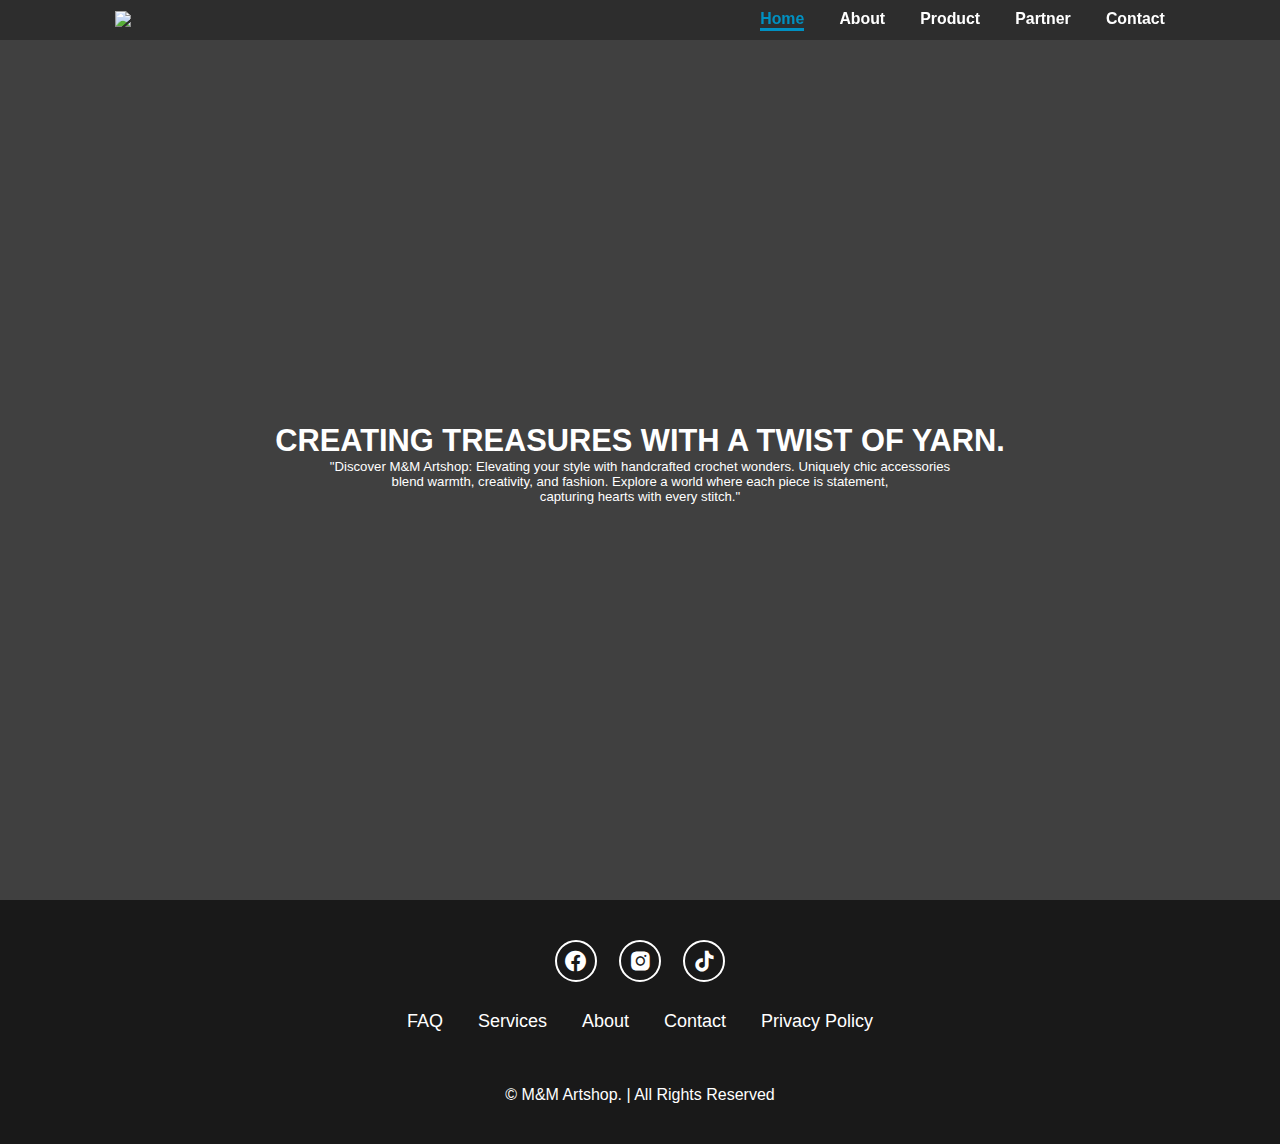
==== index.html @ b20b190f "Add files via upload" ====
<!DOCTYPE html>
<html lang="en">
<head>
    <meta charset="UTF-8">
    <meta name="viewport" content="width=device-width, initial-scale=1.0">
    <title>M&M Artshop.</title>
    <link rel="stylesheet" href="style.css">
    <link href='https://unpkg.com/boxicons@2.1.4/css/boxicons.min.css' rel='stylesheet'>
    <link rel="icon" type="icon" href="Images/icon.png" sizes="32x32">
</head>
<body>

    <header class="header">
        <a href="index.html" class="logo"><img src="Images/logomandm.png"></a>
        <i id="menu-icon" class='bx bx-menu'></i>
        <nav class="navbar">
            <a href="index.html" class="active">Home</a>
            <a href="about.html">About</a>
            <a href="products.html">Product</a>
            <a href="partner.html">Partner</a>
            <a href="contact.html">Contact</a>
        </nav>
    </header>
<div class="homebg">
    <section class="home" id="home">
    <div class="home-content"> 
        <h1>CREATING TREASURES WITH A TWIST OF YARN.</h1>
        <p>"Discover M&M Artshop: Elevating your style with handcrafted crochet wonders. 
        Uniquely chic accessories<br> blend warmth, creativity, and fashion. 
        Explore a world where each piece is statement, <br> capturing hearts with every stitch."</p>
    </div>
    </section>
</div>

    <footer class="footer">

        <div class="social">
            <a href="https://www.facebook.com/artshopmnm" target="_blank"><i class='bx bxl-facebook-circle'></i></a>
            
            <a href="https://www.instagram.com/artshopmm.ph?utm_source=ig_web_button_share_sheet&igsh=ZDNlZDc0MzIxNw==" target="_blank"><i class='bx bxl-instagram-alt'></i></a>
            
            <a href="https://www.tiktok.com/@artshopmandm.ph?is_from_webapp=1&sender_device=pc" target="_blank"><i class='bx bxl-tiktok'></i></a>
        </div>

        <ul class="list">
            <li>
                <a href="#">FAQ</a>
            </li>
            <li>
                <a href="#">Services</a>
            </li>
            <li>
                <a href="about.html">About</a>
            </li>
            <li>
                <a href="contact.html">Contact</a>
            </li>
            <li>
                <a href="#">Privacy Policy</a>
            </li>
        </ul>
        <p class="copyright">
            © M&M Artshop. | All Rights Reserved
        </p>
    </footer>

    <script src="script.js"></script>
</body>

<!--Charles Marion S. Barandoc-->
<!--DCPET1-1-->
</html>
---- style.css ----
* {
    margin: 0;
    padding: 0;
    box-sizing: border-box;
    text-decoration: none;
    border: none;
    outline: none;
    scroll-behavior: smooth;
    font-family: "Poppins", sans-serif;
}

:root {
    --header-color: rgba(0, 0, 0, 0.299);
    --bg-color: white;
    --text-color: white;
    --main-color: rgb(0, 144, 193);
    --box-color: rgb(127, 127, 127);
    --box-border: rgb(25, 25, 25);
}

html {
    font-size: 62.5%;
    overflow-x: hidden;
}

body {
    color: var(--text-color);
}

.homebg {
    width: 100%;
    height: 100vh;
}

.header {
    position: fixed;
    top: 0;
    left: 0;
    width: 100%;
    padding: 1.1rem 9%;
    background: var(--header-color);
    backdrop-filter: blur(10px);
    display: flex;
    justify-content: space-between;
    align-items: center;
    z-index: 100;
}

.logo img {
    width: 128px;
    z-index: 1;
}

.logo {
    margin-right: auto;
    transition: 0.3s ease;
    cursor: pointer;
}

.logo:hover {
    transform: scale(1.1);
}

.navbar {
    display: flex;
    justify-content: flex-end;
    align-items: center;
}    

.navbar a {
    font-size: 1.8rem;
    color: white;
    margin-left: 4rem;
    font-weight: 600;
    transition: 0.3s ease;
    border-bottom: 3px solid transparent;
}

.navbar a:hover,
.navbar a.active {
    color: var(--main-color);
    border-bottom: 3px solid var(--main-color);
}
#menu-icon {
    font-size: 3.6rem;
    color: white;
    display: none;
    cursor: pointer;
}

section {
    min-height: 100vh;
    padding: 10rem 9% 10rem;
}

.btn {
    display: inline-block;
    padding: 1rem 2.8rem;
    background-color: rgb(0, 144, 193);
    border-radius: 4rem;
    font-size: 1.6rem;
    color: white;
    border: 2px solid transparent;
    letter-spacing: 0.1rem;
    font-weight: 600;
    transition: 0.3s ease;
    cursor: pointer;
}

.btn:hover {
    transform: scale(1.05);
    background: var(--bg-color);
    color: var(--main-color);
    border: 2px solid var(--main-color);
}

.homebg {
    background-image: linear-gradient(rgba(0,0,0,0.75), rgba(0,0,0,0.75)),url(Images/background.png);
    background-size: cover;
    background-position: center;
    width: 100%;
    height: 100vh;
}

.home {
    display: flex;
    justify-content: center;
    align-items: center;
    flex-direction: column;
    gap: 1rem;

}

.home-content {
    display: flex;
    align-items: center;
    justify-content: center;
    flex-direction: column;
    text-align: center;
    margin-top: 3rem;

}

.home-content h1 {
    font-size: 3.5rem;
    font-weight: 800;
}

.home-content p {
    font-size: 1.5rem;
    font-weight: 100;
    width: 1000px;
}

.aboutbg {
    background: linear-gradient(rgba(0,0,0,0.75), rgba(0,0,0,0.75)),url(Images/bg.png);
    background-size: cover;
    background-position: center;
    width: 100%;
    height: 100%;
    position: relative;
}

.about {
    display: flex;
    justify-content: space-between;
    align-items: center;
    gap: 8rem;
}

.about-img {
    width: 32vw;
    border-radius: 50%;
    position: relative;
}

.about-img img {
    border-radius: 50%;
}

.top-img {
    position: absolute;
    left: 0;
    top: 0;
    opacity: 0;
    transition: opacity 0.7s ease;
}

.top-img:hover {
    opacity: 1;
}

.heading {
    text-align: center;
    font-size: 8rem;
}

.about-content {
    margin-top: px;
}

.about-content h2 {
    text-align: left;
    line-height: 1.5;
}

.about-content p {
    font-size: 1.6rem;
    margin: 2rem 0 rem;
    text-align: justify;
}
::-webkit-scrollbar {
    width: 15px;
}

::-webkit-scrollbar-thumb {
    background-color: rgb(27, 27, 27);
}

::-webkit-scrollbar-track {
    background-color: rgb(58, 58, 58);
    width: 50px;
}

.productbg {
    background-image: linear-gradient(rgba(0,0,0,0.75), rgba(0,0,0,0.75)),url(Images/bg2.jpg);
    background-size: cover;
    background-position: center;
    width: 100%;
    height: 1360px;
}

.product-title {
    text-align: center;
    font-size: 6rem;
    margin-top: 5px;
    margin-bottom: 5px;
}

.product-container {
    position: relative;
    display: flex;
    justify-content: space-around;
    flex-wrap: wrap;
    z-index: 1;
}

.product-card {
    width: calc(30% - 2rem);
    margin: 1rem;
    background-color: var(--box-color);
    border-radius: 1rem;
    overflow: hidden;
    box-shadow: 0 4px 8px rgba(0, 0, 0, 0.1);
    transition: transform 0.3s ease-in-out;
}

.product-card-header-container {
    display: flex;
    justify-content: space-around;
    flex-wrap: wrap;
}

.product-card-header {
    width: 1200px;
    height: 200px;
    margin: 1rem;
    background-color: var(--main-color);
    border-radius: 1rem;
    overflow: hidden;
    box-shadow: 0 4px 8px rgba(0, 0, 0, 0.1);
    transition: transform 0.3s ease-in-out;
}

.product-card-header:hover {
    transform: scale(1.05);
}

.product-card-header h3{
    text-align: center;
    font-size: 100px;
    color: var(--text-color);
    margin-top: 30px;     
}


.product-card-header img {
    width: 100%;
    height: 220px; 
    object-fit: contain;
    position: absolute;
    margin-left: 150px;
}

.product-card:hover {
    transform: scale(1.05);
}

.product-card img {
    width: 100%;
    height: 300px; 
    object-fit: contain;
}

.product-card h3 {
    text-align: center;
    margin: 1rem 0;
    color: var(--text-color);
    font-size: 20px;
    font-weight: 900;
}

.product-card p {
    padding: 0 1rem 2rem 0rem;
    text-align: center;
    color: var(--text-color);
    font-size: 13px;
}

.product-card p.description {
    display: none;
    position: absolute;
    bottom: 10px;
    left: 50%;
    transform: translateX(-50%);
    background-color: var(--box-border);
    padding: 5px 10px;
    border-radius: 5px;
    width: 100%;
    height: auto;
    font-size: 13px;
    font-weight: 700;
}


.partnerbg {
    background-image: linear-gradient(rgba(0,0,0,0.75), rgba(0,0,0,0.75)),url(Images/bg3.jpg);
    background-size: cover;
    background-position: center;
    width: 100%;
}

.partner .heading {
    margin-bottom: 100px;
}

.partner-container {
    text-align: center;
    padding: 5rem;
}

.partners {
    display: flex;
    justify-content: center;
    align-items: center;
    flex-wrap: wrap;
    gap: 20px;
}

.partner-logo {
    flex: 0 0 auto;
    overflow: hidden;
    position: relative;
    transition: transform 0.3s ease-in-out;
}

.partner-logo img {
    width: 100%;
    height: auto;
    max-height: 100px;
    border-radius: 8px;
}

.partner-logo:hover {
    transform: scale(1.1);
}
.contact {
    background-image: linear-gradient(rgba(0,0,0,0.75), rgba(0,0,0,0.75)),url(Images/bg6.jpg);
    background-size: cover;
    background-position: center;
    width: 100%;
    height: 100vh;
}

.contact h2 {
    margin-bottom: 3rem;
    color: white;
}

.contact form {
    max-width: 70rem;
    margin: 1rem auto;
    text-align: center;
    margin-bottom: 3rem;
}

.contact form .input-box{
    display: flex;
    justify-content: center;
    flex-wrap: wrap;
}

.contact form .input-box input,
.contact form textarea {
    width: 100%;
    padding: 1.5rem;
    font-size: 1.6rem;
    color: var(--text-color);
    background-color: var(--box-color);
    border-radius: 0.8rem;
    border: 2px solid var(--box-border);
    margin: 1rem 0;
}

.contact form .btn {
    margin-top: 2rem;
}

.footer {
    position: relative;
    top: 0px;
    width: 100%;
    padding: 40px 0;
    background-color: var(--box-border);
    z-index: 0;
}

.footer .social{
    text-align: center;
    padding-bottom: 25px;
    color: white;
}

.footer .social a {
    font-size: 25px;
    color: white;
    border: 2px solid white;
    width: 42px;
    height: 42px;
    line-height: 42px;
    display: inline-block;
    text-align: center;
    border-radius: 50%;
    margin: 0 10px;
    transition: 0.3s ease;
}

.footer .social a:hover {
    transform: scale(1.2)translateY(-10px);
    background-color: white;
    color: var(--main-color);
}

.footer ul {
    margin-top: 0;
    padding: 0;
    font-size: 18px;
    line-height: 1.6;
    margin-bottom: 0;
    text-align: center;
}

.footer ul li a {
    color: white;
    border-bottom: 3px solid transparent;
    transition: 0.3s ease;
}

.footer ul li a:hover {
    border-bottom: 3px solid white;
}

.footer ul li {
    display: inline-block;
    padding: 0 15px;
}

.footer .copyright {
    margin-top: 50px;
    text-align: center;
    font-size: 16px;
    color: white;
}

@media(max-width:1285px){ 
    html {
     font-size: 55%;   
    }
    .product {
        padding-bottom: 7rem;
        grid-template-columns: repeat(2,1fr);
        margin: 0 5rem;
    }
    .home p {
        width: 700px;
    }
}

@media(max-width:991px){
    header {
        padding: 2rem 3%;
    }
    section {
        padding: 10rem 3% 2rem;
    }
    .footer {
        padding: 2rem 3%;
    }
}

@media(max-width:895px){
    #menu-icon {
        display: block;
    }

    .navbar{
        position: absolute;
        top: 100%;
        left: 0;
        width: 100%;
        padding: 1rem 3%;
        background: rgba(0, 0, 0, 0.708);
        display: none;
    }

    .navbar.active {
        display: block;
    }
    .navbar a{
        display: block;
        font-size: 2rem;
        margin: 3rem 0;
        color: white;
    }
    .home {
        flex-direction: column;
    }
    .home-content h1 {
        font-size: 5rem;
    }

    .about {
        flex-direction: column-reverse;
    }

    .about img{
        width: 64vw;
        margin-top: 1rem;
        margin-bottom: 3rem;
    }
    .product-container {
        grid-template-columns: repeat(1,1fr);
        width: 100%;
    }
}
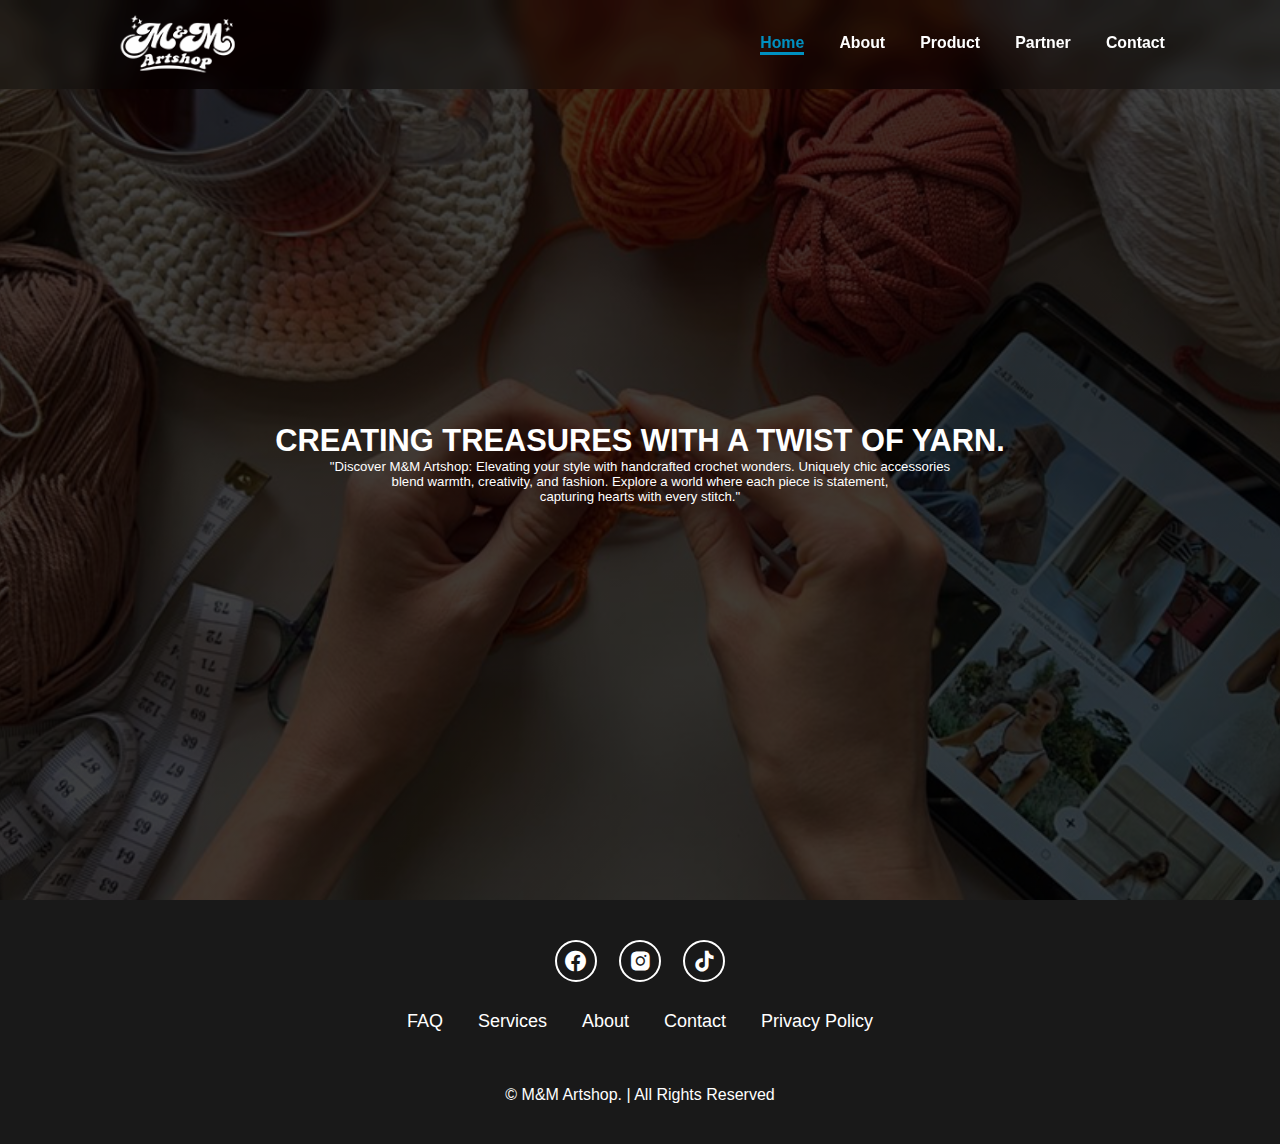
==== commit 33d232fe: "Update index.html" ====
--- a/index.html
+++ b/index.html
@@ -65,6 +65,16 @@
     </footer>
 
     <script src="script.js"></script>
+    
+<script src="//cdn.conveythis.com/javascript/conveythis-initializer.js"></script>
+<script type="text/javascript">
+	document.addEventListener("DOMContentLoaded", function(e) {
+		ConveyThis_Initializer.init({
+			api_key: "pub_458dfbab855aeb5c2c7a57dc4d3d22d8"
+		});
+	});
+</script>
+    
 </body>
 
 <!--Charles Marion S. Barandoc-->
